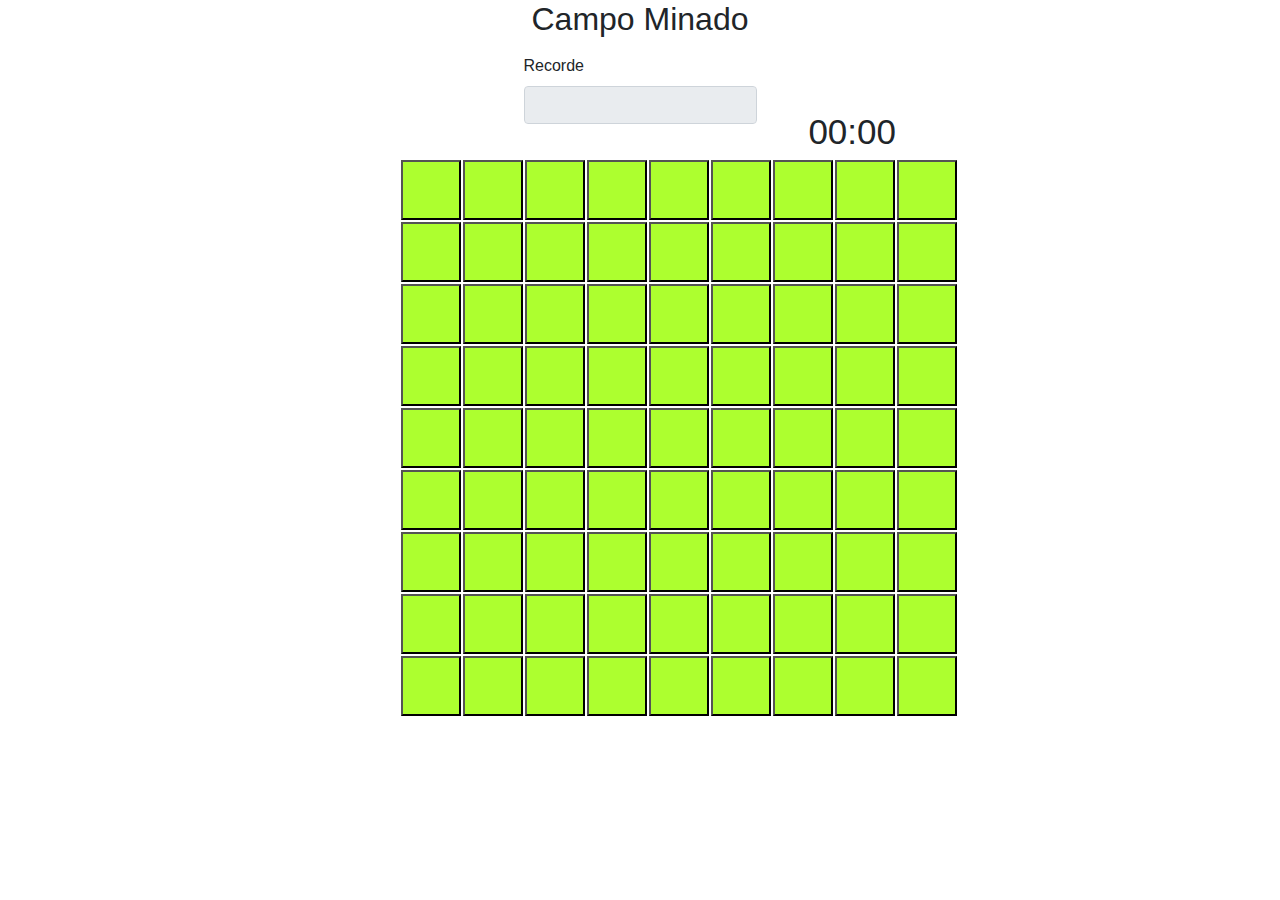
==== index.html @ 86c5b5aa "index" ====
<html>
<head>
    <title> Campo Minado</title>
    <link type="text/css" rel="stylesheet" href="css/bootstrap.css" />
    <link type="text/css" rel="stylesheet" href="css/estilo.css" />
</head>

<body onload="configurarMemoriaSecundaria()">
    <div class="container">
        <div id="titulo" style="height: 6vh; width: 100vh;">
            <h2 class="text-center"> Campo Minado</h2>
        </div>
        <form style="height: 4vh;">
            <div class="row form-group">
				<div class="col-12">
					<label for="login">Recorde</label>
					<input class="form-control" id="login" name="login" type="text" readonly>
				</div>
			</div>
        </form>
        <div class="display d-flex justify-content-end" style="font-size: 35px; width: 40vw;">
            <span id="minuto" >00</span><span>:</span><span id="segundo">00</span>

        </div>
        <div id="jogo">
            <button data-i="1"></button>
            <button data-i="2"></button>
            <button data-i="3"></button>
            <button data-i="4"></button>
            <button data-i="5"></button>
            <button data-i="6"></button>
            <button data-i="7"></button>
            <button data-i="8"></button>
            <button data-i="9"></button>

            <button data-i="10"></button>
            <button data-i="11"></button>
            <button data-i="12"></button>
            <button data-i="13"></button>
            <button data-i="14"></button>
            <button data-i="15"></button>
            <button data-i="16"></button>
            <button data-i="17"></button>
            <button data-i="18"></button>

            <button data-i="19"></button>
            <button data-i="20"></button>
            <button data-i="21"></button>
            <button data-i="22"></button>
            <button data-i="23"></button>
            <button data-i="24"></button>
            <button data-i="25"></button>
            <button data-i="26"></button>
            <button data-i="27"></button>

            <button data-i="28"></button>
            <button data-i="29"></button>
            <button data-i="30"></button>
            <button data-i="31"></button>
            <button data-i="32"></button>
            <button data-i="33"></button>
            <button data-i="34"></button>
            <button data-i="35"></button>
            <button data-i="36"></button>

            <button data-i="37"></button>
            <button data-i="38"></button>
            <button data-i="39"></button>
            <button data-i="40"></button>
            <button data-i="41"></button>
            <button data-i="42"></button>
            <button data-i="43"></button>
            <button data-i="44"></button>
            <button data-i="45"></button>

            <button data-i="46"></button>
            <button data-i="47"></button>
            <button data-i="48"></button>
            <button data-i="49"></button>
            <button data-i="50"></button>
            <button data-i="51"></button>
            <button data-i="52"></button>
            <button data-i="53"></button>
            <button data-i="54"></button>

            <button data-i="55"></button>
            <button data-i="56"></button>
            <button data-i="57"></button>
            <button data-i="58"></button>
            <button data-i="59"></button>
            <button data-i="60"></button>
            <button data-i="61"></button>
            <button data-i="62"></button>
            <button data-i="63"></button>

            <button data-i="64"></button>
            <button data-i="65"></button>
            <button data-i="66"></button>
            <button data-i="67"></button>
            <button data-i="68"></button>
            <button data-i="69"></button>
            <button data-i="70"></button>
            <button data-i="71"></button>
            <button data-i="72"></button>

            <button data-i="73"></button>
            <button data-i="74"></button>
            <button data-i="75"></button>
            <button data-i="76"></button>
            <button data-i="77"></button>
            <button data-i="78"></button>
            <button data-i="79"></button>
            <button data-i="80"></button>
            <button data-i="81"></button>
        </div>
    </div>


    <script type="text/javascript" src="js/jquery.js"></script>
    <script type="text/javascript" src="js/bootstrap.js"></script>
    <script type="text/javascript" src="js/jquery.validate.js"></script>
    <script type="text/javascript" src="js/jquery.mask.js"></script>
    <script type="text/javascript" src="jogo.js"></script>
</body>

</html>
---- css/estilo.css ----
.error{
    color: red;
    font-size: 14px;
}

#jogo {
    width: 480;
    display: grid;
    grid-template-columns: 1fr 1fr 1fr 1fr 1fr 1fr 1fr 1fr 1fr;
    grid-gap: 0px;
}

#jogo button {
    width: 60px;
    height: 60px;
    margin: 1px;
    cursor: pointer;
    font-size: 40px;
    background-color: greenyellow
}

.container{
    display: flex;
    flex-direction: column;
    justify-content: center;
    align-items: center;
}
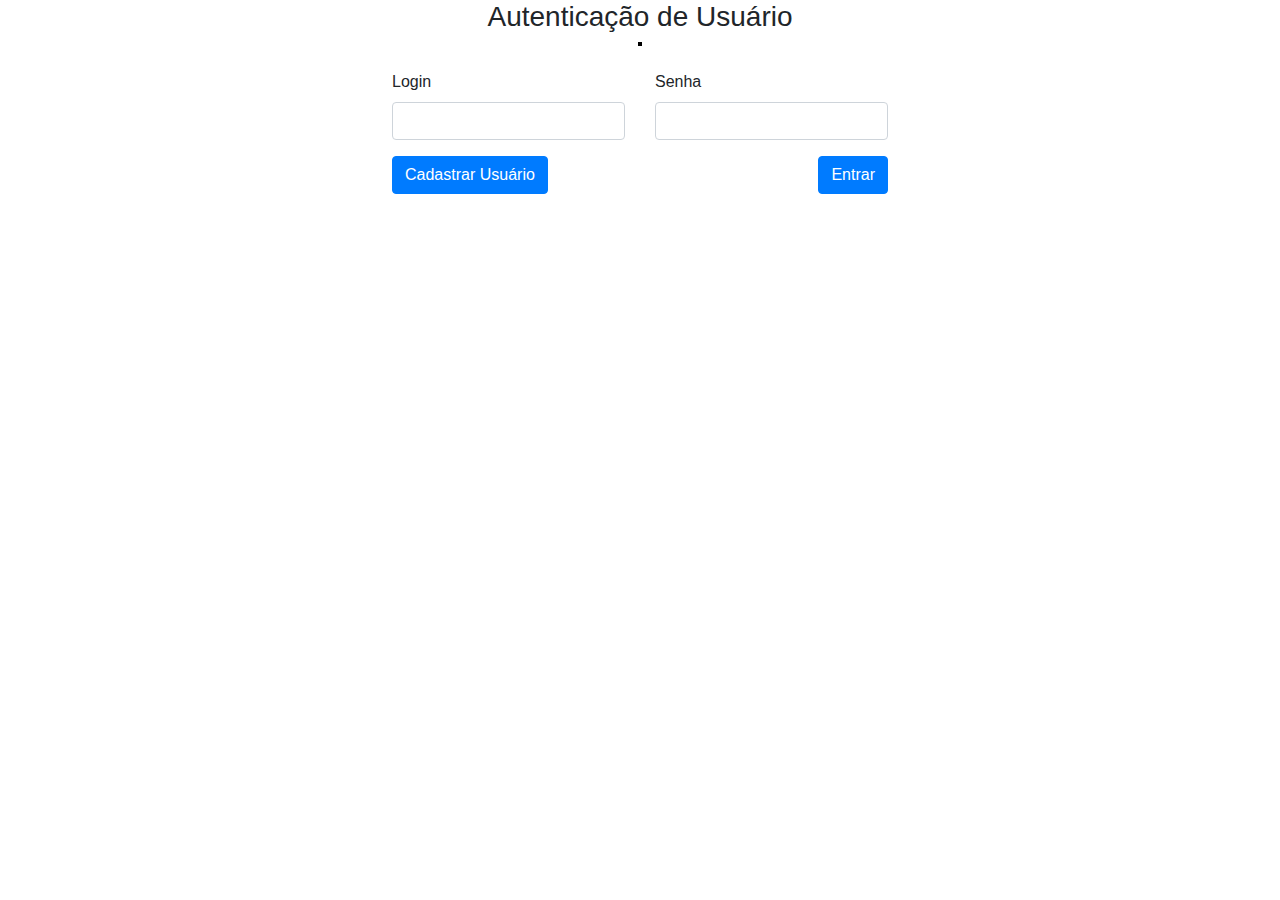
==== commit 1d1e4a9a: "index2" ====
--- a/index.html
+++ b/index.html
@@ -1,126 +1,44 @@
 <html>
+
 <head>
-    <title> Campo Minado</title>
-    <link type="text/css" rel="stylesheet" href="css/bootstrap.css" />
-    <link type="text/css" rel="stylesheet" href="css/estilo.css" />
+	<title>Autenticação</title>
+	<link type="text/css" rel="stylesheet" href="css/bootstrap.css" />
+	<link type="text/css" rel="stylesheet" href="css/estilo.css" />
 </head>
 
+
 <body onload="configurarMemoriaSecundaria()">
-    <div class="container">
-        <div id="titulo" style="height: 6vh; width: 100vh;">
-            <h2 class="text-center"> Campo Minado</h2>
-        </div>
-        <form style="height: 4vh;">
-            <div class="row form-group">
-				<div class="col-12">
-					<label for="login">Recorde</label>
-					<input class="form-control" id="login" name="login" type="text" readonly>
+	<div class="container">
+        <h3 class="text-center">Autenticação de Usuário</h1>
+        <div id="barra" style="border: 2px solid black;"></div>
+		<form id="formularioDados" class="mt-4" action="" method="post">
+			<div class="row form-group">
+				<div class="col-6">
+					<label for="login">Login</label>
+					<input class="form-control" id="login" name="login" type="text">
+				</div>
+
+                <div class="col-6">
+					<label for="senha">Senha</label>
+					<input class="form-control" id="senha" name="senha" type="password">
 				</div>
 			</div>
-        </form>
-        <div class="display d-flex justify-content-end" style="font-size: 35px; width: 40vw;">
-            <span id="minuto" >00</span><span>:</span><span id="segundo">00</span>
+			<div class="row form-group">
+				<div class="col-6">
+					<a href="cadastro.html" class="btn btn-primary float-left">Cadastrar Usuário</a>
+				</div>
+				<div class="col-6">
+					<button type="button" class="btn btn-primary float-right" onclick="Entrar()">Entrar</button>
+				</div>
+			</div>
+		</form>
+	</div>
 
-        </div>
-        <div id="jogo">
-            <button data-i="1"></button>
-            <button data-i="2"></button>
-            <button data-i="3"></button>
-            <button data-i="4"></button>
-            <button data-i="5"></button>
-            <button data-i="6"></button>
-            <button data-i="7"></button>
-            <button data-i="8"></button>
-            <button data-i="9"></button>
-
-            <button data-i="10"></button>
-            <button data-i="11"></button>
-            <button data-i="12"></button>
-            <button data-i="13"></button>
-            <button data-i="14"></button>
-            <button data-i="15"></button>
-            <button data-i="16"></button>
-            <button data-i="17"></button>
-            <button data-i="18"></button>
-
-            <button data-i="19"></button>
-            <button data-i="20"></button>
-            <button data-i="21"></button>
-            <button data-i="22"></button>
-            <button data-i="23"></button>
-            <button data-i="24"></button>
-            <button data-i="25"></button>
-            <button data-i="26"></button>
-            <button data-i="27"></button>
-
-            <button data-i="28"></button>
-            <button data-i="29"></button>
-            <button data-i="30"></button>
-            <button data-i="31"></button>
-            <button data-i="32"></button>
-            <button data-i="33"></button>
-            <button data-i="34"></button>
-            <button data-i="35"></button>
-            <button data-i="36"></button>
-
-            <button data-i="37"></button>
-            <button data-i="38"></button>
-            <button data-i="39"></button>
-            <button data-i="40"></button>
-            <button data-i="41"></button>
-            <button data-i="42"></button>
-            <button data-i="43"></button>
-            <button data-i="44"></button>
-            <button data-i="45"></button>
-
-            <button data-i="46"></button>
-            <button data-i="47"></button>
-            <button data-i="48"></button>
-            <button data-i="49"></button>
-            <button data-i="50"></button>
-            <button data-i="51"></button>
-            <button data-i="52"></button>
-            <button data-i="53"></button>
-            <button data-i="54"></button>
-
-            <button data-i="55"></button>
-            <button data-i="56"></button>
-            <button data-i="57"></button>
-            <button data-i="58"></button>
-            <button data-i="59"></button>
-            <button data-i="60"></button>
-            <button data-i="61"></button>
-            <button data-i="62"></button>
-            <button data-i="63"></button>
-
-            <button data-i="64"></button>
-            <button data-i="65"></button>
-            <button data-i="66"></button>
-            <button data-i="67"></button>
-            <button data-i="68"></button>
-            <button data-i="69"></button>
-            <button data-i="70"></button>
-            <button data-i="71"></button>
-            <button data-i="72"></button>
-
-            <button data-i="73"></button>
-            <button data-i="74"></button>
-            <button data-i="75"></button>
-            <button data-i="76"></button>
-            <button data-i="77"></button>
-            <button data-i="78"></button>
-            <button data-i="79"></button>
-            <button data-i="80"></button>
-            <button data-i="81"></button>
-        </div>
-    </div>
-
-
-    <script type="text/javascript" src="js/jquery.js"></script>
-    <script type="text/javascript" src="js/bootstrap.js"></script>
-    <script type="text/javascript" src="js/jquery.validate.js"></script>
-    <script type="text/javascript" src="js/jquery.mask.js"></script>
-    <script type="text/javascript" src="jogo.js"></script>
+	<script type="text/javascript" src="js/jquery.js"></script>
+	<script type="text/javascript" src="js/bootstrap.js"></script>
+	<script type="text/javascript" src="js/jquery.validate.js"></script>
+	<script type="text/javascript" src="js/jquery.mask.js"></script>
+	<script type="text/javascript" src="autenticacao.js"></script>
 </body>
 
 </html>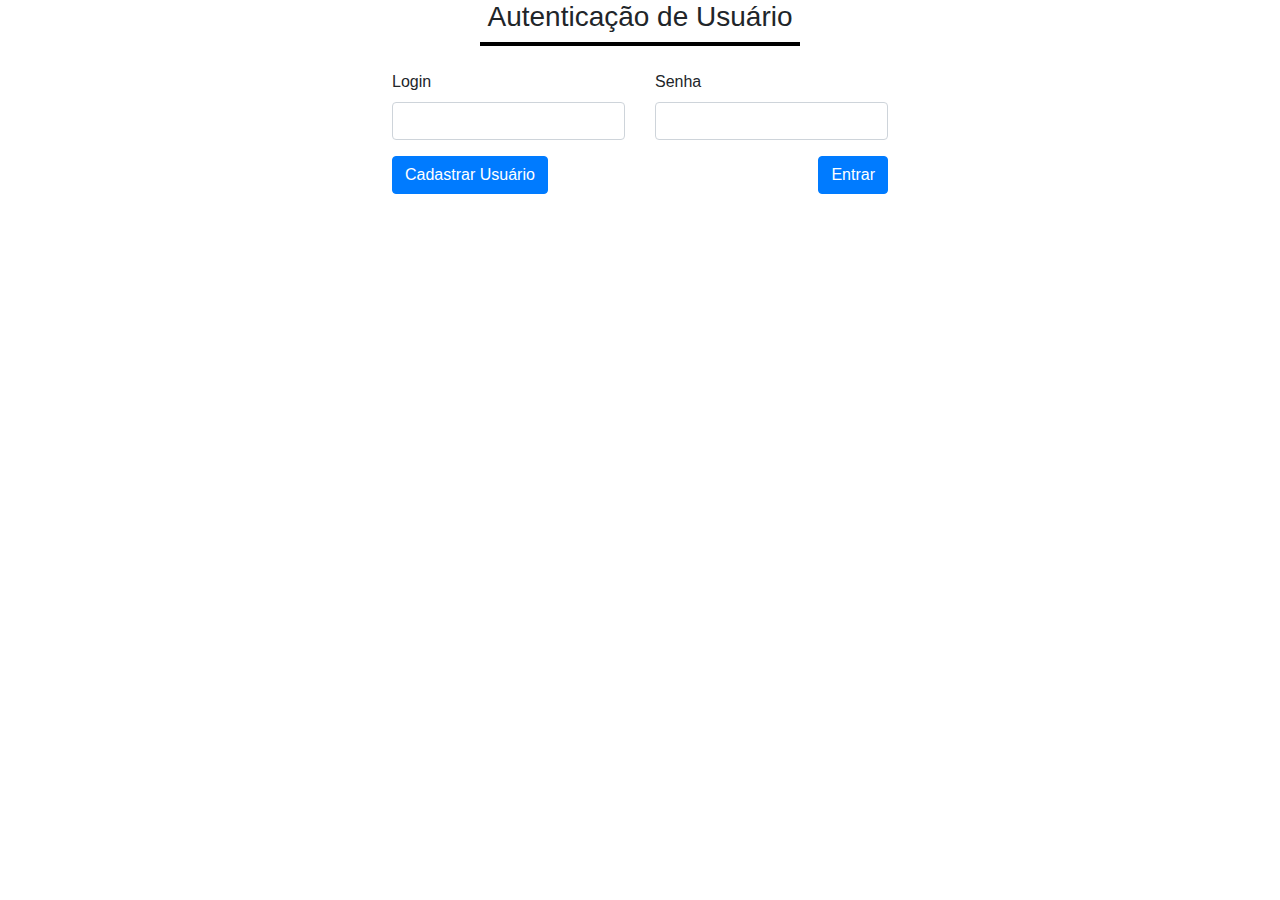
==== commit 5210ec9c: "visuais1" ====
--- a/index.html
+++ b/index.html
@@ -10,7 +10,7 @@
 <body onload="configurarMemoriaSecundaria()">
 	<div class="container">
         <h3 class="text-center">Autenticação de Usuário</h1>
-        <div id="barra" style="border: 2px solid black;"></div>
+        <div id="barra" style="border: 2px solid black; width: 320px;"></div>
 		<form id="formularioDados" class="mt-4" action="" method="post">
 			<div class="row form-group">
 				<div class="col-6">
--- a/css/estilo.css
+++ b/css/estilo.css
@@ -4,7 +4,7 @@
 }
 
 #jogo {
-    width: 480;
+    width: 560px;
     display: grid;
     grid-template-columns: 1fr 1fr 1fr 1fr 1fr 1fr 1fr 1fr 1fr;
     grid-gap: 0px;
